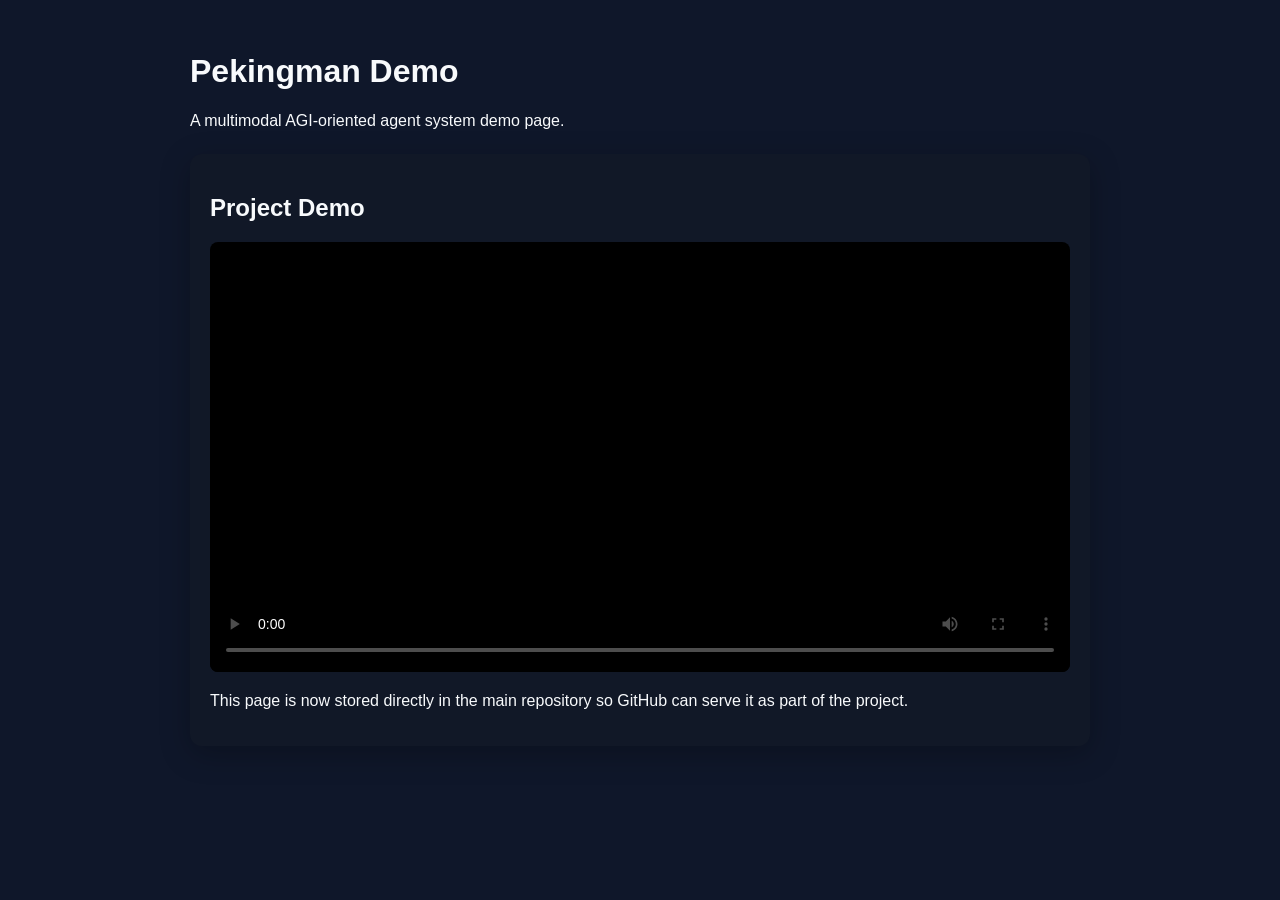
==== github-page/index.html @ a413d155 "Restore GitHub Pages demo files" ====
<!DOCTYPE html>
<html lang="en">
  <head>
    <meta charset="UTF-8" />
    <meta name="viewport" content="width=device-width, initial-scale=1.0" />
    <title>Pekingman Demo</title>
    <link rel="stylesheet" href="styles.css" />
  </head>
  <body>
    <main class="page">
      <header>
        <h1>Pekingman Demo</h1>
        <p>A multimodal AGI-oriented agent system demo page.</p>
      </header>

      <section class="demo-card">
        <h2>Project Demo</h2>
        <video controls poster="media/poster.jpg" src="media/pekingman-demo.mp4">
          Your browser does not support the video tag.
        </video>
        <p>
          This page is now stored directly in the main repository so GitHub can
          serve it as part of the project.
        </p>
      </section>
    </main>
  </body>
</html>
---- github-page/styles.css ----
body {
  margin: 0;
  font-family: Arial, sans-serif;
  background: #0f172a;
  color: #f8fafc;
}

.page {
  max-width: 900px;
  margin: 0 auto;
  padding: 2rem 1.25rem 3rem;
}

header {
  margin-bottom: 1.5rem;
}

.demo-card {
  background: #111827;
  padding: 1.25rem;
  border-radius: 12px;
  box-shadow: 0 8px 30px rgba(0, 0, 0, 0.25);
}

video {
  width: 100%;
  border-radius: 8px;
  background: #000;
}
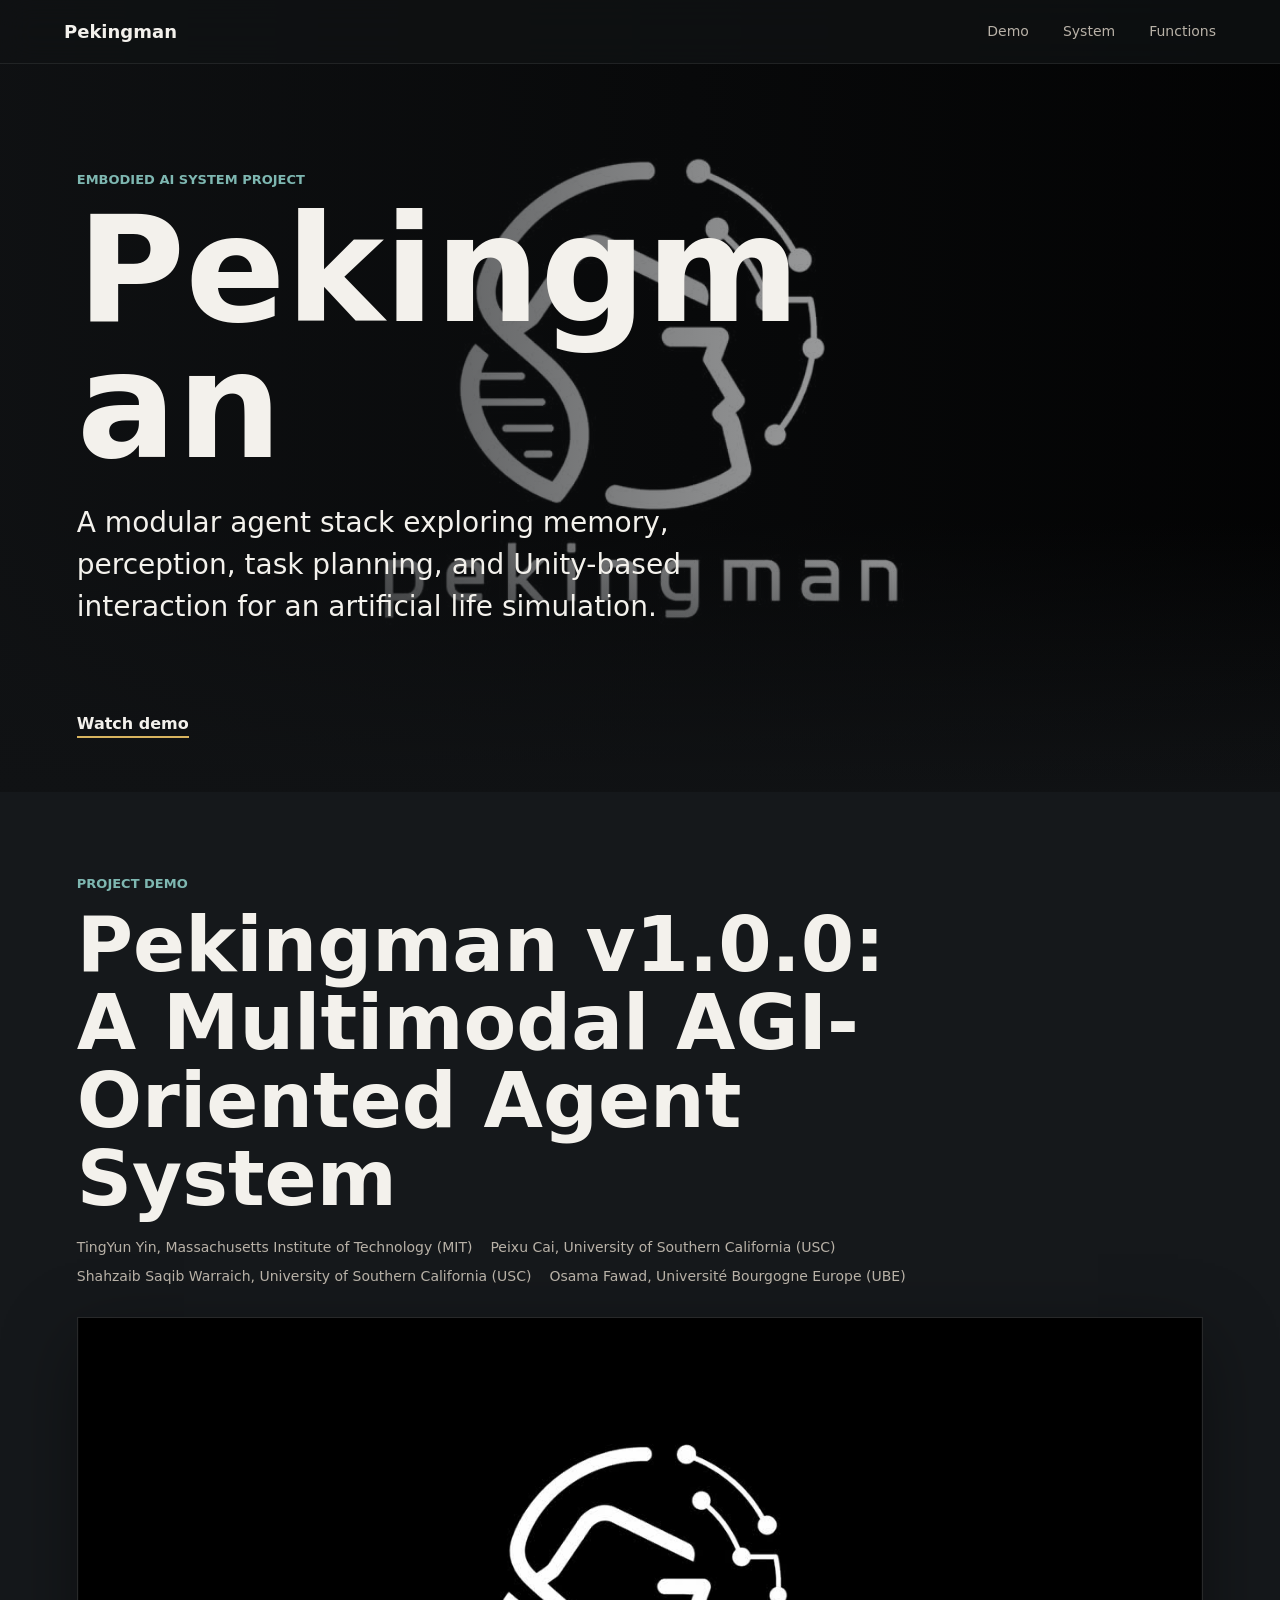
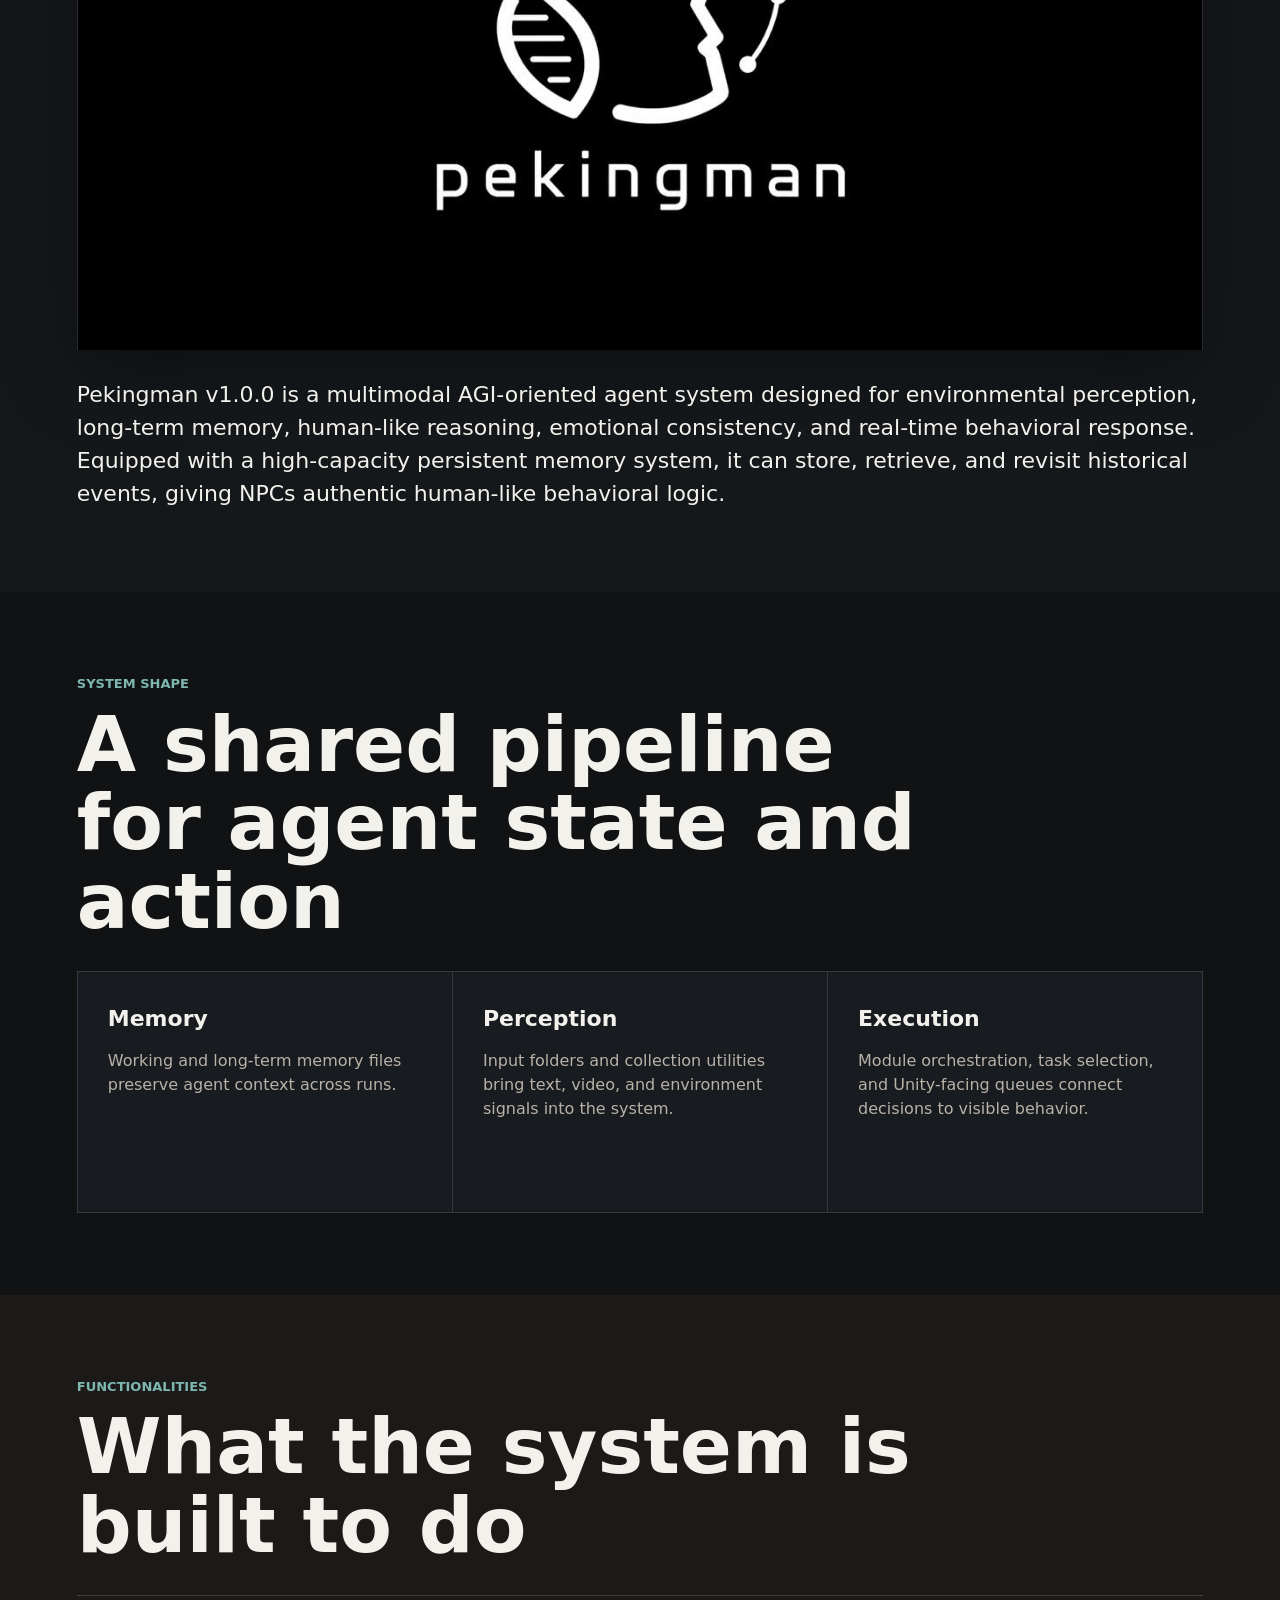
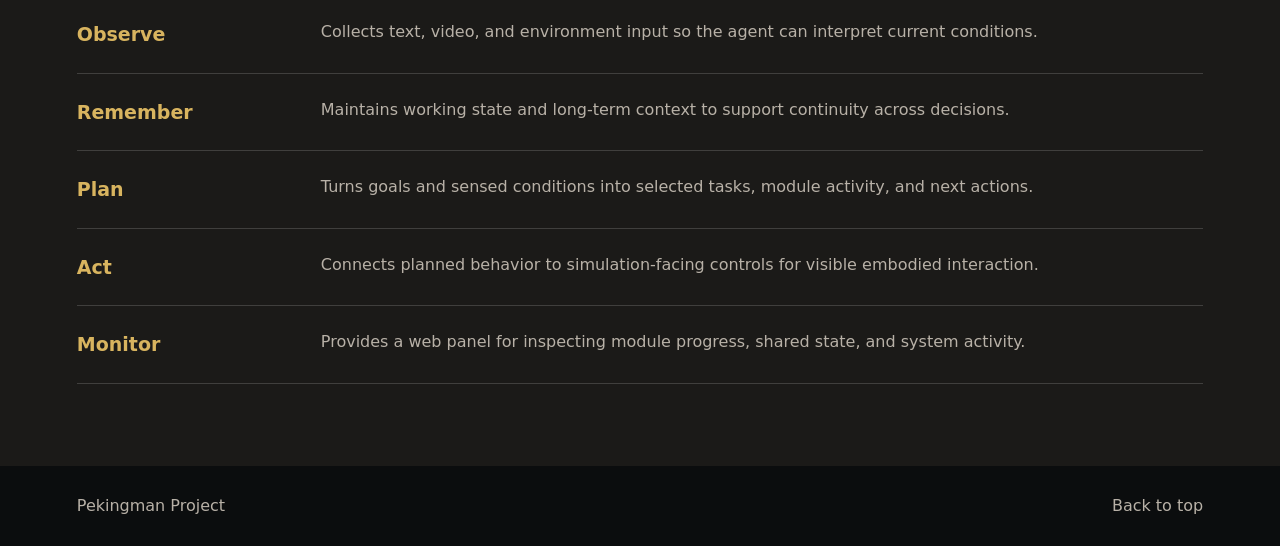
==== commit 5c57a6d2: "Replace placeholder GitHub Pages files with real assets" ====
--- a/github-page/index.html
+++ b/github-page/index.html
@@ -1,28 +1,116 @@
-<!DOCTYPE html>
+<!doctype html>
 <html lang="en">
   <head>
-    <meta charset="UTF-8" />
-    <meta name="viewport" content="width=device-width, initial-scale=1.0" />
-    <title>Pekingman Demo</title>
-    <link rel="stylesheet" href="styles.css" />
+    <meta charset="utf-8">
+    <meta name="viewport" content="width=device-width, initial-scale=1">
+    <meta name="description" content="Pekingman project demo page with system overview and video demonstration.">
+    <title>Pekingman Project Demo</title>
+    <link rel="stylesheet" href="styles.css">
   </head>
   <body>
-    <main class="page">
-      <header>
-        <h1>Pekingman Demo</h1>
-        <p>A multimodal AGI-oriented agent system demo page.</p>
-      </header>
+    <header class="site-header" aria-label="Site header">
+      <a class="brand" href="#top" aria-label="Pekingman home">Pekingman</a>
+      <nav aria-label="Page sections">
+        <a href="#demo">Demo</a>
+        <a href="#system">System</a>
+        <a href="#functions">Functions</a>
+      </nav>
+    </header>
 
-      <section class="demo-card">
-        <h2>Project Demo</h2>
-        <video controls poster="media/poster.jpg" src="media/pekingman-demo.mp4">
+    <main id="top">
+      <section class="hero" aria-labelledby="hero-title">
+        <div class="hero-copy">
+          <p class="eyebrow">Embodied AI system project</p>
+          <h1 id="hero-title">Pekingman</h1>
+          <p class="lead">
+            A modular agent stack exploring memory, perception, task planning, and
+            Unity-based interaction for an artificial life simulation.
+          </p>
+        </div>
+        <a class="scroll-link" href="#demo" aria-label="Jump to demo video">Watch demo</a>
+      </section>
+
+      <section id="demo" class="demo-section" aria-labelledby="demo-title">
+        <div class="section-heading">
+          <p class="eyebrow">Project demo</p>
+          <h2 id="demo-title">Pekingman v1.0.0: A Multimodal AGI-Oriented Agent System</h2>
+          <p class="authors">
+            TingYun Yin, Massachusetts Institute of Technology (MIT)
+            <span>Peixu Cai, University of Southern California (USC)</span>
+            <span>Shahzaib Saqib Warraich, University of Southern California (USC)</span>
+            <span>Osama Fawad, Université Bourgogne Europe (UBE)</span>
+          </p>
+        </div>
+        <video
+          class="demo-video"
+          controls
+          preload="metadata"
+          poster="media/poster.jpg"
+          src="media/pekingman-demo.mp4">
           Your browser does not support the video tag.
         </video>
-        <p>
-          This page is now stored directly in the main repository so GitHub can
-          serve it as part of the project.
+        <p class="video-summary">
+          Pekingman v1.0.0 is a multimodal AGI-oriented agent system designed for environmental
+          perception, long-term memory, human-like reasoning, emotional consistency, and real-time
+          behavioral response. Equipped with a high-capacity persistent memory system, it can store,
+          retrieve, and revisit historical events, giving NPCs authentic human-like behavioral logic.
         </p>
       </section>
+
+      <section id="system" class="overview-section" aria-labelledby="system-title">
+        <div class="section-heading">
+          <p class="eyebrow">System shape</p>
+          <h2 id="system-title">A shared pipeline for agent state and action</h2>
+        </div>
+        <div class="overview-grid">
+          <article>
+            <h3>Memory</h3>
+            <p>Working and long-term memory files preserve agent context across runs.</p>
+          </article>
+          <article>
+            <h3>Perception</h3>
+            <p>Input folders and collection utilities bring text, video, and environment signals into the system.</p>
+          </article>
+          <article>
+            <h3>Execution</h3>
+            <p>Module orchestration, task selection, and Unity-facing queues connect decisions to visible behavior.</p>
+          </article>
+        </div>
+      </section>
+
+      <section id="functions" class="function-section" aria-labelledby="functions-title">
+        <div class="section-heading">
+          <p class="eyebrow">Functionalities</p>
+          <h2 id="functions-title">What the system is built to do</h2>
+        </div>
+        <div class="function-list" role="list">
+          <div role="listitem">
+            <span>Observe</span>
+            <p>Collects text, video, and environment input so the agent can interpret current conditions.</p>
+          </div>
+          <div role="listitem">
+            <span>Remember</span>
+            <p>Maintains working state and long-term context to support continuity across decisions.</p>
+          </div>
+          <div role="listitem">
+            <span>Plan</span>
+            <p>Turns goals and sensed conditions into selected tasks, module activity, and next actions.</p>
+          </div>
+          <div role="listitem">
+            <span>Act</span>
+            <p>Connects planned behavior to simulation-facing controls for visible embodied interaction.</p>
+          </div>
+          <div role="listitem">
+            <span>Monitor</span>
+            <p>Provides a web panel for inspecting module progress, shared state, and system activity.</p>
+          </div>
+        </div>
+      </section>
     </main>
+
+    <footer>
+      <p>Pekingman Project</p>
+      <a href="#top">Back to top</a>
+    </footer>
   </body>
 </html>
--- a/github-page/styles.css
+++ b/github-page/styles.css
@@ -1,29 +1,274 @@
+:root {
+  color-scheme: dark;
+  --bg: #101214;
+  --panel: #181b1f;
+  --panel-strong: #20252a;
+  --text: #f3f1ec;
+  --muted: #b8b1a7;
+  --line: #343a40;
+  --accent: #d8b45f;
+  --accent-2: #7eb7b1;
+  --accent-3: #d26a5c;
+  --shadow: 0 22px 70px rgba(0, 0, 0, 0.38);
+}
+
+* {
+  box-sizing: border-box;
+}
+
+html {
+  scroll-behavior: smooth;
+}
+
 body {
   margin: 0;
-  font-family: Arial, sans-serif;
-  background: #0f172a;
-  color: #f8fafc;
-}
-
-.page {
+  background: var(--bg);
+  color: var(--text);
+  font-family: Inter, ui-sans-serif, system-ui, -apple-system, BlinkMacSystemFont, "Segoe UI", sans-serif;
+  line-height: 1.5;
+}
+
+a {
+  color: inherit;
+  text-decoration: none;
+}
+
+.site-header {
+  position: fixed;
+  z-index: 20;
+  top: 0;
+  right: 0;
+  left: 0;
+  display: flex;
+  align-items: center;
+  justify-content: space-between;
+  gap: 24px;
+  padding: 18px clamp(18px, 5vw, 72px);
+  background: rgba(16, 18, 20, 0.78);
+  border-bottom: 1px solid rgba(255, 255, 255, 0.08);
+  backdrop-filter: blur(16px);
+}
+
+.brand {
+  font-size: 18px;
+  font-weight: 800;
+}
+
+nav {
+  display: flex;
+  gap: clamp(14px, 3vw, 34px);
+  color: var(--muted);
+  font-size: 14px;
+}
+
+nav a:hover,
+footer a:hover,
+.scroll-link:hover {
+  color: var(--accent);
+}
+
+.hero {
+  min-height: 88svh;
+  display: grid;
+  align-items: end;
+  padding: 128px clamp(18px, 6vw, 88px) 54px;
+  background:
+    linear-gradient(90deg, rgba(16, 18, 20, 0.92), rgba(16, 18, 20, 0.54) 48%, rgba(16, 18, 20, 0.18)),
+    linear-gradient(0deg, rgba(16, 18, 20, 1), rgba(16, 18, 20, 0) 34%),
+    url("media/poster.jpg") center / cover no-repeat;
+}
+
+.hero-copy {
+  max-width: 820px;
+}
+
+.eyebrow {
+  margin: 0 0 12px;
+  color: var(--accent-2);
+  font-size: 13px;
+  font-weight: 800;
+  letter-spacing: 0;
+  text-transform: uppercase;
+}
+
+h1,
+h2,
+h3,
+p {
+  overflow-wrap: anywhere;
+}
+
+h1 {
+  margin: 0;
+  font-size: clamp(58px, 12vw, 148px);
+  line-height: 0.92;
+  letter-spacing: 0;
+}
+
+.lead {
+  max-width: 710px;
+  margin: 28px 0 0;
+  color: var(--text);
+  font-size: clamp(19px, 2.8vw, 28px);
+}
+
+.scroll-link {
+  width: fit-content;
+  margin-top: 42px;
+  color: var(--text);
+  font-weight: 800;
+  border-bottom: 2px solid var(--accent);
+}
+
+section {
+  padding: 82px clamp(18px, 6vw, 88px);
+}
+
+.demo-section {
+  background: #15181b;
+}
+
+.section-heading {
   max-width: 900px;
-  margin: 0 auto;
-  padding: 2rem 1.25rem 3rem;
-}
-
-header {
-  margin-bottom: 1.5rem;
-}
-
-.demo-card {
-  background: #111827;
-  padding: 1.25rem;
-  border-radius: 12px;
-  box-shadow: 0 8px 30px rgba(0, 0, 0, 0.25);
-}
-
-video {
-  width: 100%;
-  border-radius: 8px;
-  background: #000;
-}
+  margin-bottom: 30px;
+}
+
+.authors {
+  display: flex;
+  flex-wrap: wrap;
+  gap: 8px 18px;
+  margin: 18px 0 0;
+  color: var(--muted);
+  font-size: 14px;
+  line-height: 1.5;
+}
+
+h2 {
+  margin: 0;
+  max-width: 880px;
+  font-size: clamp(34px, 6vw, 78px);
+  line-height: 1.02;
+  letter-spacing: 0;
+}
+
+.demo-video {
+  display: block;
+  width: min(100%, 1180px);
+  aspect-ratio: 16 / 9;
+  background: #050607;
+  border: 1px solid rgba(255, 255, 255, 0.14);
+  box-shadow: var(--shadow);
+}
+
+.video-summary {
+  max-width: 1180px;
+  margin: 28px 0 0;
+  color: var(--text);
+  font-size: clamp(17px, 2vw, 22px);
+}
+
+.overview-section {
+  background: #101214;
+}
+
+.overview-grid {
+  display: grid;
+  grid-template-columns: repeat(3, minmax(0, 1fr));
+  gap: 1px;
+  max-width: 1180px;
+  background: var(--line);
+  border: 1px solid var(--line);
+}
+
+.overview-grid article {
+  min-height: 240px;
+  padding: 30px;
+  background: var(--panel);
+}
+
+h3 {
+  margin: 0 0 14px;
+  font-size: 22px;
+}
+
+.overview-grid p,
+.function-list p {
+  margin: 0;
+  color: var(--muted);
+}
+
+.function-section {
+  background: #1b1a18;
+}
+
+.function-list {
+  max-width: 1180px;
+  border-top: 1px solid rgba(255, 255, 255, 0.16);
+}
+
+.function-list div {
+  display: grid;
+  grid-template-columns: minmax(120px, 220px) minmax(0, 1fr);
+  gap: 24px;
+  padding: 24px 0;
+  border-bottom: 1px solid rgba(255, 255, 255, 0.16);
+}
+
+.function-list span {
+  color: var(--accent);
+  font-size: 19px;
+  font-weight: 800;
+}
+
+footer {
+  display: flex;
+  justify-content: space-between;
+  gap: 18px;
+  padding: 28px clamp(18px, 6vw, 88px);
+  color: var(--muted);
+  background: #0b0d0e;
+}
+
+footer p {
+  margin: 0;
+}
+
+@media (max-width: 760px) {
+  .site-header {
+    align-items: flex-start;
+    flex-direction: column;
+    gap: 10px;
+    padding-block: 14px;
+  }
+
+  nav {
+    width: 100%;
+    justify-content: space-between;
+  }
+
+  .hero {
+    min-height: 86svh;
+    padding-top: 142px;
+  }
+
+  section {
+    padding-block: 58px;
+  }
+
+  .overview-grid {
+    grid-template-columns: 1fr;
+  }
+
+  .overview-grid article {
+    min-height: 0;
+  }
+
+  .function-list div {
+    grid-template-columns: 1fr;
+    gap: 8px;
+  }
+
+  footer {
+    flex-direction: column;
+  }
+}
